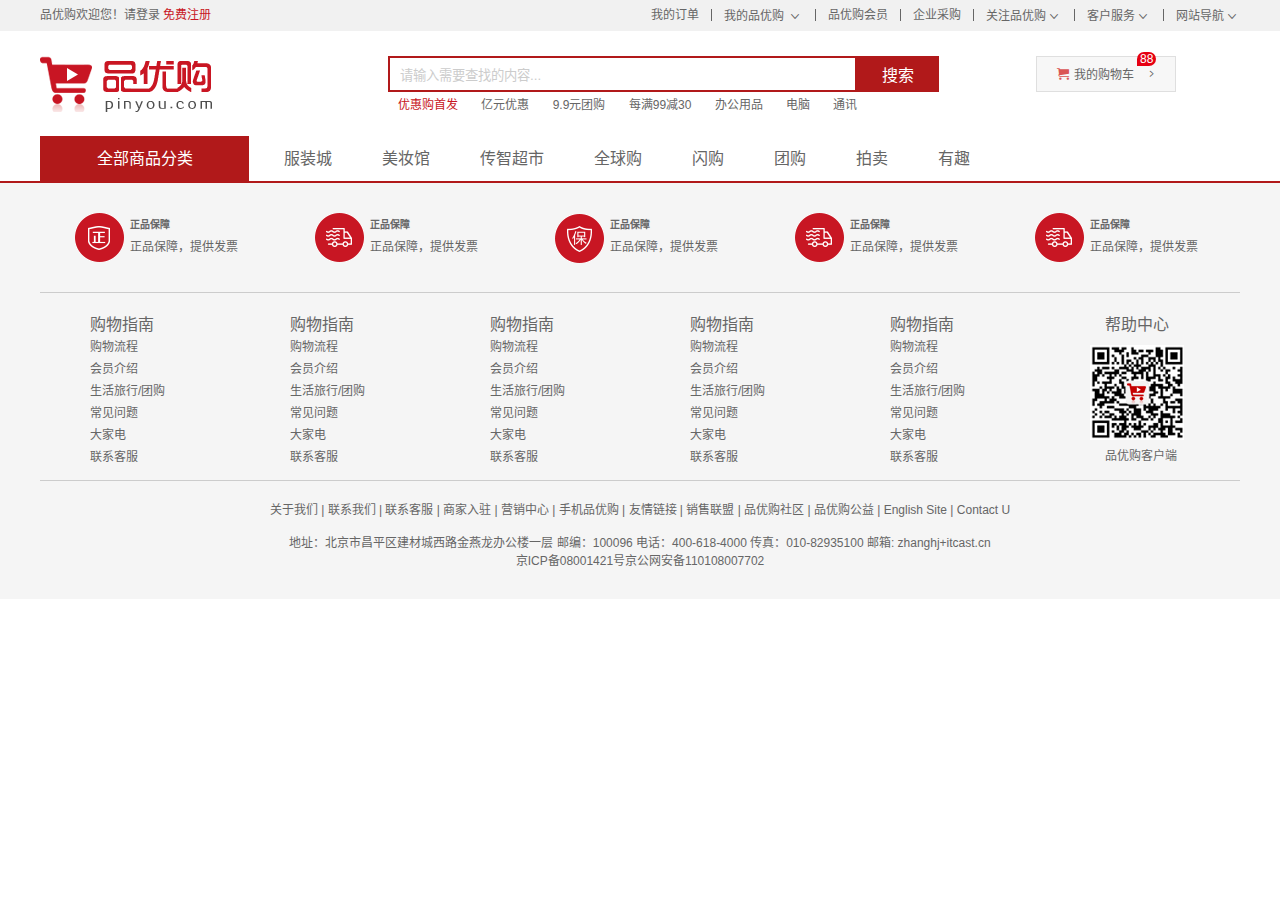
==== detail.html @ 6364e72f "添加页面中的跳转" ====
<!DOCTYPE html>
<html lang="zh-CN">
<head>
    <meta charset="utf-8">
    <title>手机详情</title>
    <meta name="description" content="品优购JD.COM-专业的综合网上购物商城,销售家电、数码通讯、电脑、家居百货、服装服饰、母婴、图书、食品等数万个品牌优质商品.便捷、诚信的服务，为您提供愉悦的网上购物体验!" />
    <meta name="Keywords" content="网上购物,网上商城,手机,笔记本,电脑,MP3,CD,VCD,DV,相机,数码,配件,手表,存储卡,品优购" />
    <!-- 引入facicon.ico网页图标 -->
    <link rel="shortcut icon" href="favicon.ico"  type="image/x-icon"/>
    <!-- 引入css 初始化的css 文件 -->
    <link rel="stylesheet" type="text/css" href="css/base.css">
    <!-- 引入公共样式的css文件 -->
    <link rel="stylesheet" type="text/css" href="css/common.css">

</head>
<body>
    <!-- 顶部快捷导航栏 开始-->
    <div class="shortcut">
        <div class="w">
            <div class="fl">
                <ul>
                    <li>品优购欢迎您！</li>
                    <li>
                     <a href="#">请登录</a>
                     <a href="#" class="style-red">免费注册</a>
                    </li>
                </ul>
            </div>
            <div class="fr">
                <ur>
                    <li><a href="#">我的订单</a></li>
                    <li class="spacer"></li>
                    <li>
                        <a href="#">我的品优购</a>
                        <i class="icomoon"></i>
                    </li>
                    <li class="spacer"></li>
                    <li><a href="#">品优购会员</a></li>
                    <li class="spacer"></li>
                    <li><a href="#">企业采购</a></li>
                    <li class="spacer"></li>
                    <li><a href="#">关注品优购</a><i class="icomoon"></i></li>
                    <li class="spacer"></li>
                    <li><a href="#">客户服务</a><i class="icomoon"></i></li>
                    <li class="spacer"></li>
                    <li><a href="#">网站导航</a><i class="icomoon"></i></li>
                </ur>
            </div>
        </div>
    </div>
    <!-- 顶部快捷导航栏 结束-->
    <!-- header 制作 -->
    <div class="header w">
        <!-- logo -->
        <div class="logo">
            <h1><a href="index.html" title="品优购">品优购</a></h1>
        </div>
        <!-- search -->
        <div class="search">
            <input type="txt" class="text" value="请输入需要查找的内容... ">
            <button class="btn">搜索</button>
        </div>
        <!-- hotwrods  热词 -->
        <div class="hotwrods">
            <a href="#" class="style-red">优惠购首发</a>
            <a href="#">亿元优惠</a>
            <a href="#">9.9元团购</a>
            <a href="#">每满99减30</a>
            <a href="#">办公用品</a>
            <a href="#">电脑</a>
            <a href="#">通讯</a>
        </div>
        <!-- shopcar -->
        <div class="shopcar">
            <i class="car"></i>我的购物车 <i class="arrow"></i>
            <i class="count">88</i>
        </div>
    </div>
    <!-- header 结束 -->
    <!-- nav start -->
    <div class="nav">
        <div class="w">
            <div class="dorpdown fl">
                <div class="dt"> 全部商品分类 </div>
                <div class="dd" style="display: none;">
                <ul>
                        <li class="menu_item"><a href="#">家用电器</a>  <i>  </i>  </li>
                        <li class="menu_item">
                            <a href="#">手机 、</a>
                            <a href="#">数码 、</a>
                            <a href="#">通信</a>
                            <i>  </i>
                        </li>
                        <li class="menu_item"><a href="#">电脑、办公</a>  <i>  </i>  </li>
                        <li class="menu_item"><a href="#">家居、家具、家装、厨具</a>  <i>  </i>  </li>
                        <li class="menu_item"><a href="#">男装、女装、童装、内衣</a>  <i>  </i>  </li>
                        <li class="menu_item"><a href="#">个户化妆、清洁用品、宠物</a>  <i>  </i>  </li>
                        <li class="menu_item"><a href="#">鞋靴、箱包、珠宝、奢侈品</a>  <i>  </i>  </li>
                        <li class="menu_item"><a href="#">运动户外、钟表</a>  <i>  </i>  </li>
                        <li class="menu_item"><a href="#">汽车、汽车用品</a>  <i>  </i>  </li>
                        <li class="menu_item"><a href="#">母婴、玩具乐器</a>  <i>  </i>  </li>
                        <li class="menu_item"><a href="#">食品、酒类、生鲜、特产</a>  <i>  </i>  </li>
                        <li class="menu_item"><a href="#">医药保健</a>  <i>  </i>  </li>
                        <li class="menu_item"><a href="#">图书、音像、电子书</a>  <i> </i>  </li>
                        <li class="menu_item"><a href="#">彩票、旅行、充值、票务</a>  <i> </i>  </li>
                        <li class="menu_item"><a href="#">理财、众筹、白条、保险</a>  <i>  </i>  </li>
                    </ul>
                </div>
            </div>
            <!-- 右侧导航 -->
            <div class="navitems fl">
                <ul>
                    <li><a href="#">服装城</a></li>
                    <li><a href="#">美妆馆</a></li>
                    <li><a href="#">传智超市</a></li>
                    <li><a href="#">全球购</a></li>
                    <li><a href="#">闪购</a></li>
                    <li><a href="#">团购</a></li>
                    <li><a href="#">拍卖</a></li>
                    <li><a href="#">有趣</a></li>
                </ul>
            </div>
        </div>
    </div>
    <!-- nav end -->


    <!-- footer start -->
    <div class="footer">
        <div class="w">
            <!-- mod_service -->
            <div class="mod_service">
                <ul>
                    <li>
                        <i class="mod-service-icon mod_service_zheng"></i>
                        <div class="mod_service_tit">
                            <h5>正品保障</h5>
                            <p>正品保障，提供发票</p>
                        </div>
                    </li>
                    <li>
                        <i class="mod-service-icon mod_service_kuai"></i>
                        <div class="mod_service_tit">
                            <h5>正品保障</h5>
                            <p>正品保障，提供发票</p>
                        </div>
                    </li>

                    <li>
                        <i class="mod-service-icon mod_service_bao"></i>
                        <div class="mod_service_tit">
                            <h5>正品保障</h5>
                            <p>正品保障，提供发票</p>
                        </div>
                    </li>

                    <li>
                        <i class="mod-service-icon mod_service_kuai"></i>
                        <div class="mod_service_tit">
                            <h5>正品保障</h5>
                            <p>正品保障，提供发票</p>
                        </div>
                    </li>

                    <li>
                        <i class="mod-service-icon mod_service_kuai"></i>
                        <div class="mod_service_tit">
                            <h5>正品保障</h5>
                            <p>正品保障，提供发票</p>
                        </div>
                    </li>
                </ul>
            </div>

            <!-- mod_help -->
            <div class="mod_help">
                    <dl class="mod_help_item">
                        <dt>购物指南</dt>
                        <dd> <a href="#">购物流程 </a></dd>
                        <dd> <a href="#">会员介绍 </a></dd>
                        <dd> <a href="#">生活旅行/团购 </a></dd>
                        <dd> <a href="#">常见问题 </a></dd>
                        <dd> <a href="#">大家电 </a></dd>
                        <dd> <a href="#">联系客服 </a></dd>
                    </dl>
                    <dl class="mod_help_item">
                        <dt>购物指南</dt>
                        <dd> <a href="#">购物流程 </a></dd>
                        <dd> <a href="#">会员介绍 </a></dd>
                        <dd> <a href="#">生活旅行/团购 </a></dd>
                        <dd> <a href="#">常见问题 </a></dd>
                        <dd> <a href="#">大家电 </a></dd>
                        <dd> <a href="#">联系客服 </a></dd>
                    </dl>
                    <dl class="mod_help_item">
                        <dt>购物指南</dt>
                        <dd> <a href="#">购物流程 </a></dd>
                        <dd> <a href="#">会员介绍 </a></dd>
                        <dd> <a href="#">生活旅行/团购 </a></dd>
                        <dd> <a href="#">常见问题 </a></dd>
                        <dd> <a href="#">大家电 </a></dd>
                        <dd> <a href="#">联系客服 </a></dd>
                    </dl>
                    <dl class="mod_help_item">
                        <dt>购物指南</dt>
                        <dd> <a href="#">购物流程 </a></dd>
                        <dd> <a href="#">会员介绍 </a></dd>
                        <dd> <a href="#">生活旅行/团购 </a></dd>
                        <dd> <a href="#">常见问题 </a></dd>
                        <dd> <a href="#">大家电 </a></dd>
                        <dd> <a href="#">联系客服 </a></dd>
                    </dl>
                    <dl class="mod_help_item">
                        <dt>购物指南</dt>
                        <dd> <a href="#">购物流程 </a></dd>
                        <dd> <a href="#">会员介绍 </a></dd>
                        <dd> <a href="#">生活旅行/团购 </a></dd>
                        <dd> <a href="#">常见问题 </a></dd>
                        <dd> <a href="#">大家电 </a></dd>
                        <dd> <a href="#">联系客服 </a></dd>
                    </dl>
                    <dl class="mod_help_item mod_help_app">
                        <dt>帮助中心</dt>
                        <dd>
                            <img src="upload/erweima.png" alt="">
                            <p>品优购客户端</p>
                        </dd>
                    </dl>
            </div>

             <!-- mod_copyright  -->
             <div class="mod_copyright">
                <p class="mod_copyright_links">
                    关于我们  |  联系我们  |  联系客服  |  商家入驻  |  营销中心  |  手机品优购  |  友情链接  |  销售联盟  |  品优购社区  |  品优购公益  |  English Site  |  Contact U
                </p>
                <p class="mod_copyright_info">
                    地址：北京市昌平区建材城西路金燕龙办公楼一层 邮编：100096 电话：400-618-4000 传真：010-82935100 邮箱: zhanghj+itcast.cn  <br>
            京ICP备08001421号京公网安备110108007702
                </p>
             </div>
        </div>
     </div>
    <!-- footer end -->

</body>
</html>
---- css/base.css ----
﻿/*清除元素默认的内外边距  */
* {
    margin: 0;
    padding: 0
}
/*让所有斜体 不倾斜*/
em,
i {
    font-style: normal;
}
/*去掉列表前面的小点*/
li {
    list-style: none;
}
/*图片没有边框   去掉图片底侧的空白缝隙*/
img {
    border: 0;  /*ie6*/
    vertical-align: middle;
}
/*让button 按钮 变成小手*/
button {
    cursor: pointer;
}
/*取消链接的下划线*/
a {
    color: #666;
    text-decoration: none;
}

a:hover {
    color: #e33333;
}

button,
input {
    font-family: 'Microsoft YaHei', 'Heiti SC', tahoma, arial, 'Hiragino Sans GB', \\5B8B\4F53, sans-serif;
    /*取消轮廓线 蓝色的*/
    outline: none;
}

body {
    background-color: #fff;
    font: 12px/1.5 'Microsoft YaHei', 'Heiti SC', tahoma, arial, 'Hiragino Sans GB', \\5B8B\4F53, sans-serif;
    color: #666
}

.hide,
.none {
    display: none;
}
/*清除浮动*/
.clearfix:after {
    visibility: hidden;
    clear: both;
    display: block;
    content: ".";
    height: 0
}

.clearfix {
    *zoom: 1
}
---- css/common.css ----
/*公共样式*/
.fl {
	float: left;
}
.fr {
	float: right;
}

.style-red {
	color: #c81623;
}
.spacer {
	width: 1px;
	height: 12px;
	background-color: #666;
	margin: 9px 12px 0 ;
}

@font-face {
        /*1.这个字体名称需要注意 icomoon*/
        font-family: 'icomoon';
        src:  url('../fonts/icomoon.eot?7kkyc2');
        src:  url('../fonts/icomoon.eot?7kkyc2#iefix') format('embedded-opentype'),
        url('../fonts/icomoon.ttf?7kkyc2') format('truetype'),
        url('../fonts/icomoon.woff?7kkyc2') format('woff'),
        url('../fonts/icomoon.svg?7kkyc2#icomoon') format('svg');
      font-weight: normal;
      font-style: normal;
}
.fr .icomoon {
	font-family: 'icomoon';
	font-size: 16px;
	line-height: 26px;
}

/*版心*/
.w {
	width: 1200px;
	margin: 0 auto;
}

/*顶部快捷导航*/
.shortcut {
	height: 31px;
	background-color: #f1f1f1;
	line-height: 31px;
}
.shortcut li {
	float: left;
}

.header {
	position: relative;
	height: 105px;
}
.logo {
	position: absolute;
	top: 25px;
	left: 0;
	width: 175px;
	height: 56px;
}
.logo a {
	display: block;
	width: 175px;
	height: 56px;
	background: url(../img/logo.png) no-repeat;
	/*隐藏a里面的文字*/
	overflow: hidden;
	text-indent: -999px;
	/*font-size: 0;  还有一种隐藏的方法 设置为0*/
}
.search {
	position: absolute;
	top: 25px;
	left: 348px;
}
.text {
	float: left;
	width: 455px;
	height: 32px;
	border: 2px solid #b1191a;
	padding-left: 10px;
	color: #ccc;
}
.btn {
	float: left;
	width: 82px;
	height: 36px;
	background-color: #b1191a;
	border: 0;  /*搜索框外边框隐藏*/
	font-size: 16px;
	color: #fff;
}
.hotwrods {
	position: absolute;
	top: 65px;
	left: 348px;
}
.hotwrods a {
	margin: 0 10px;
}
.shopcar {
	position: absolute;
	top: 25px;
	right: 64px;
	width: 138px;
	height: 34px;
	border: 1px solid #dfdfdf;
	background-color: #f7f7f7;
	line-height: 34px;
	text-align: center;
}
.car {
	font-family: 'icomoon';
	color: #da5555;
	margin-right: 5px;
}
.arrow{
	font-family: 'icomoon';
	margin-left: 5px;
}
.count {
	position: absolute;
	top: -5px;
	/*应该是左侧对齐，数字才能往右撑开  righ： 18px；*/
	left: 100px;
	background-color: #e60012;
	height: 14px;
	padding: 0 3px;
	line-height: 14px;
	color: #fff;
	/*border-radius: 左上角 右上角 右下角 左下角； */
	border-radius: 7px 7px 7px 0;
}
/*nav start*/
.nav {
	height: 45px;
	border-bottom: 2px solid #b1191a;
}
.dorpdown {
	width: 209px;
	height: 45px;
}
.dorpdown .dt {
	height: 100%;
	width: 100%;
	background-color: #b1191a;
	font-size: 16px;
	color: #fff;
	text-align: center;
	line-height: 45px;
}
.dorpdown .dd {
	height: 465px;
	background-color: #c81623;
	margin-top: 2px;
}
.menu_item {
	height: 31px;
	line-height: 31px;
	margin-left: 1px;
	padding: 0 10px;
	transition: all 0.5s;
}
.menu_item:hover {
	background-color: #fff;
	padding-left: 20px;
}
/*鼠标经过li 里面的 a变颜色*/
.menu_item:hover a {
	color: #c81623;
}
.menu_item a {
	font-size: 14px;
	color: #fff;
}
.menu_item i{
	float: right;
	font-family: 'icomoon';
	font-size: 18px;
	color: #fff;
}
.navitems {
	margin-left: 10px;
}
.navitems li {
	float: left;
}
.navitems li a {
	 display: block;
	 height: 45px;
	 line-height: 45px;
	 padding: 0 25px;
	 font-size: 16px;
}
/*footer 部分*/
.footer {
	height: 386px;
	background-color: #f5f5f5;
	padding-top: 30px;
}
.mod_service {
	height: 79px;
	border-bottom: 1px solid #ccc;
}
.mod_service li {
	float: left;
	width: 240px;
	height: 79px;
}
.mod-service-icon {
	/*浮动的盒子 可以直接给大小的 不需要转换*/
	float: left;
	width: 50px;
	height: 50px;
	margin-left: 35px;
	background: url(../img/icons.png) no-repeat;
}
.mod_service_zheng {
	background-position: -253px -3px;
}
.mod_service_tit {
	float: left;
	margin-left: 5px;
}
.mod_service_tit h5 {
	margin: 5px 0;
}
.mod_service_kuai {
	background-position: -255px -54px;
}
.mod_service_bao {
	background-position: -257px -105px;
}
.mod_help {
	height: 187px;
	border-bottom: 1px solid #ccc;
}
.mod_help_item {
	float: left;
	width: 150px;
	padding: 20px 0 0 50px;
}
.mod_help_item dt {
	height: 25px;
	font-size: 16px;
}
.mod_help_item dd {
	height: 22px;
}
.mod_help_app dt,
.mod_help_app p {
	padding-left: 15px;
}
.mod_help_app img {
	margin: 7px 0;
}
.mod_copyright {
	text-align: center;
}
.mod_copyright_links {
	margin: 20px 0 15px 0;
}
.mod_copyright_info {
	line-height: 18px;
}
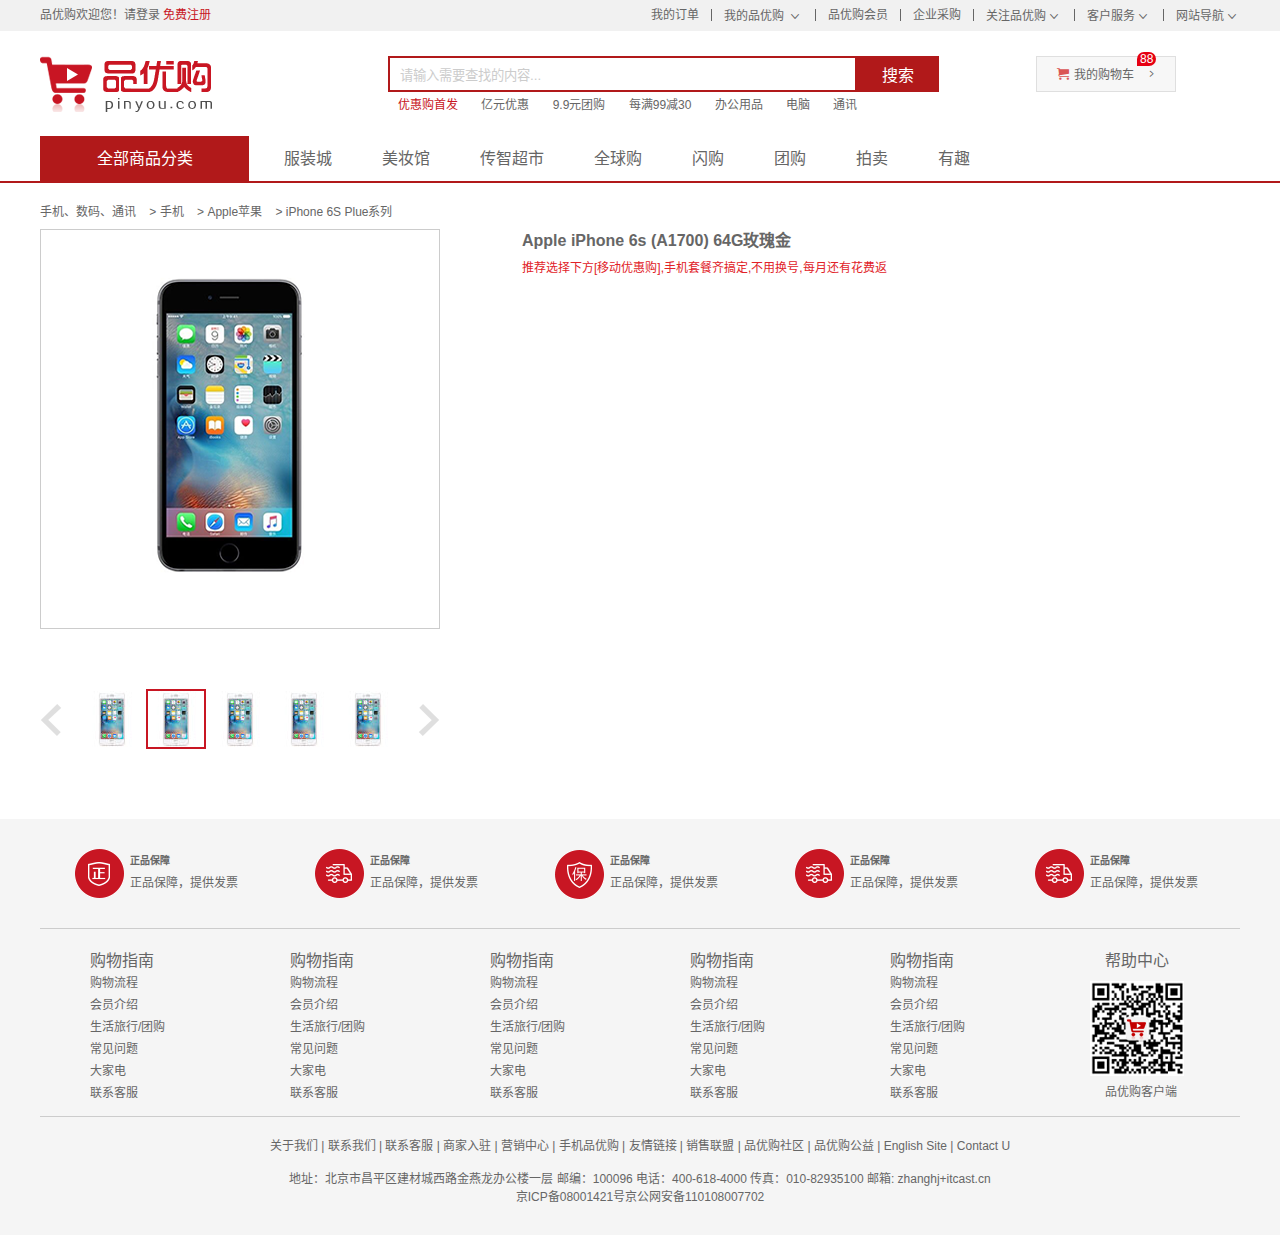
==== commit 4e2bae86: "商品详情页面图片、title和推荐" ====
--- a/detail.html
+++ b/detail.html
@@ -11,6 +11,8 @@
     <link rel="stylesheet" type="text/css" href="css/base.css">
     <!-- 引入公共样式的css文件 -->
     <link rel="stylesheet" type="text/css" href="css/common.css">
+    <!-- 引入详情页的css文件 -->
+    <link rel="stylesheet" type="text/css" href="css/detail.css">
 
 </head>
 <body>
@@ -124,6 +126,51 @@
     </div>
     <!-- nav end -->
 
+    <!-- 详情页内容部分 -->
+    <div class="de_container w">
+        <!-- 面包屑导航 -->
+        <div class="crumb_wrap">
+            <a href="#">手机、数码、通讯</a>
+              > <a href="#">手机</a>
+              > <a href="#">Apple苹果 </a>
+              > <a href="#">iPhone 6S Plue系列</a>
+        </div>
+        <!-- 产品介绍模块 -->
+        <div class="product_intro clearfix">
+            <!-- 预览区域 -->
+            <div class="preview_wrap fl">
+                <div class="preview_img">
+                    <img src="upload/s3.png" alt="">
+                </div>
+                <div class="preview_list">
+                    <a href="#" class="arrow_prev"></a>
+                    <a href="#" class="arrow_next"></a>
+                    <ul class="list_item">
+                        <li>
+                            <img src="upload/pre.jpg" alt="">
+                        </li>
+                        <li class="current">
+                            <img src="upload/pre.jpg" alt="">
+                        </li>
+                        <li>
+                            <img src="upload/pre.jpg" alt="">
+                        </li>
+                        <li>
+                            <img src="upload/pre.jpg" alt="">
+                        </li>
+                        <li>
+                            <img src="upload/pre.jpg" alt="">
+                        </li>
+                    </ul>
+                </div>
+            </div>
+            <!-- 产品详细信息 -->
+            <div class="itemInfo_wrap fr">
+                <div class="sku_name">Apple iPhone 6s (A1700) 64G玫瑰金</div>
+                <div class="news">推荐选择下方[移动优惠购],手机套餐齐搞定,不用换号,每月还有花费返</div>
+            </div>
+        </div>
+    </div>
 
     <!-- footer start -->
     <div class="footer">
--- a/css/detail.css
+++ b/css/detail.css
@@ -0,0 +1,69 @@
+/*详情页的样式*/
+.de_container {
+	margin-top: 20px;
+}
+.crumb_wrap {
+	height: 26px;
+}
+
+.crumb_wrap a {
+	margin-right: 10px;
+}
+.preview_wrap {
+	width: 400px;
+	height: 590px;
+}
+.preview_img {
+	height: 398px;
+	border: 1px solid #ccc;
+}
+.preview_list {
+	position: relative;
+	height: 60px;
+	margin-top: 60px;
+}
+.list_item {
+	width: 320px;
+	height: 60px;
+	margin: 0 auto;
+}
+.list_item li {
+	float: left;
+	width: 56px;
+	height: 56px;
+	border: 2px solid transparent;
+	margin: 0 2px;
+}
+.list_item li.current {
+	border-color: #c81623;
+}
+.arrow_prev,
+.arrow_next {
+	position: absolute;
+	top: 15px;
+	width: 22px;
+	height: 32px;
+}
+.arrow_prev {
+	left: 0;
+	background: url(../img/arrow-prev.png) no-repeat;
+}
+.arrow_next {
+	right:0;
+	background: url(../img/arrow-next.png) no-repeat;
+}
+.itemInfo_wrap {
+	width: 718px;
+}
+.sku_name {
+	height: 30px;
+	font-size: 16px;
+	font-weight: 700;
+}
+.news {
+	color: #e12228;
+	height: 32px;
+}
+
+
+
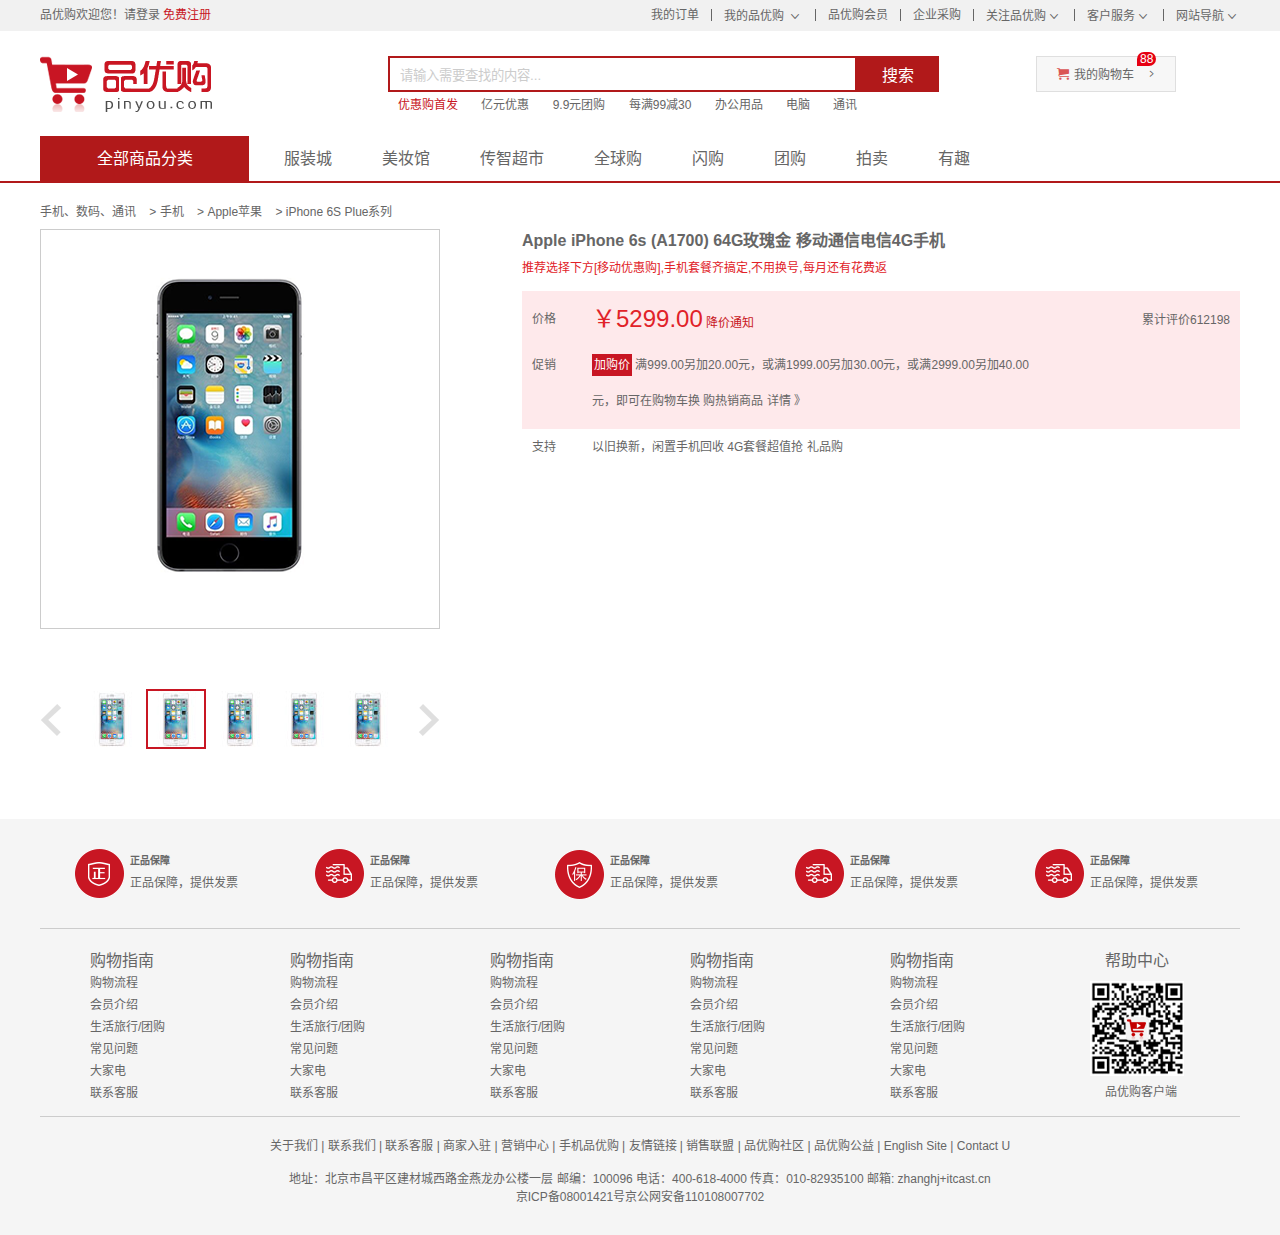
==== commit 3c26d96b: "产品详情信息" ====
--- a/detail.html
+++ b/detail.html
@@ -166,8 +166,31 @@
             </div>
             <!-- 产品详细信息 -->
             <div class="itemInfo_wrap fr">
-                <div class="sku_name">Apple iPhone 6s (A1700) 64G玫瑰金</div>
+                <div class="sku_name">Apple iPhone 6s (A1700) 64G玫瑰金 移动通信电信4G手机</div>
                 <div class="news">推荐选择下方[移动优惠购],手机套餐齐搞定,不用换号,每月还有花费返</div>
+                <div class="summary">
+                    <dl class="summary_price">
+                        <dt>价格</dt>
+                        <dd>
+                        <i class="price">￥5299.00</i>
+                        <a href="#">降价通知</a>
+                        <div class="remark">累计评价612198</div>  
+                        </dd>
+                    </dl>
+                    <!-- 促销 -->
+                    <dl class="summary_promotion">
+                        <dt>促销</dt>
+                        <dd>
+                            <em>加购价</em>
+                        满999.00另加20.00元，或满1999.00另加30.00元，或满2999.00另加40.00元，即可在购物车换 购热销商品 详情 》 
+                        </dd>
+                    </dl>
+                    <dl class="summary_support">
+                        <dt>支持</dt>
+                        <dd>以旧换新，闲置手机回收 4G套餐超值抢 礼品购</dd> 
+                    </dl>
+                </div>
+
             </div>
         </div>
     </div>
--- a/css/detail.css
+++ b/css/detail.css
@@ -64,6 +64,53 @@
 	color: #e12228;
 	height: 32px;
 }
+.summary dl {
+	overflow: hidden;
+}
+.summary dt,
+.summary dd {
+	float: left;
+}
+.summary dt {
+	width: 60px;
+	padding-left: 10px;
+	line-height: 36px;
+}
+.summary_price,
+.summary_promotion {
+	position: relative;
+	padding: 10px 0;
+	background-color: #fee9eb;
+}
+.price {
+	font-size: 24px;
+	color: #e12228;
+}
+.summary_price a {
+	color: #c81623;
+}
+.remark {
+	position: absolute;
+	right: 10px;
+	top: 20px;
+}
+.summary_promotion {
+	padding-top: 0;
+}
+.summary_promotion dd {
+	width: 450px;
+	line-height: 36px;
+}
+.summary_promotion em {
+	display: inline-block;
+	width: 40px;
+	height: 22px;
+	background-color: #c81623;
+	text-align: center;
+	line-height: 22px;
+	color: #fff;
+}
+.summary_support dd {
+	line-height: 36px;
+}
 
-
-
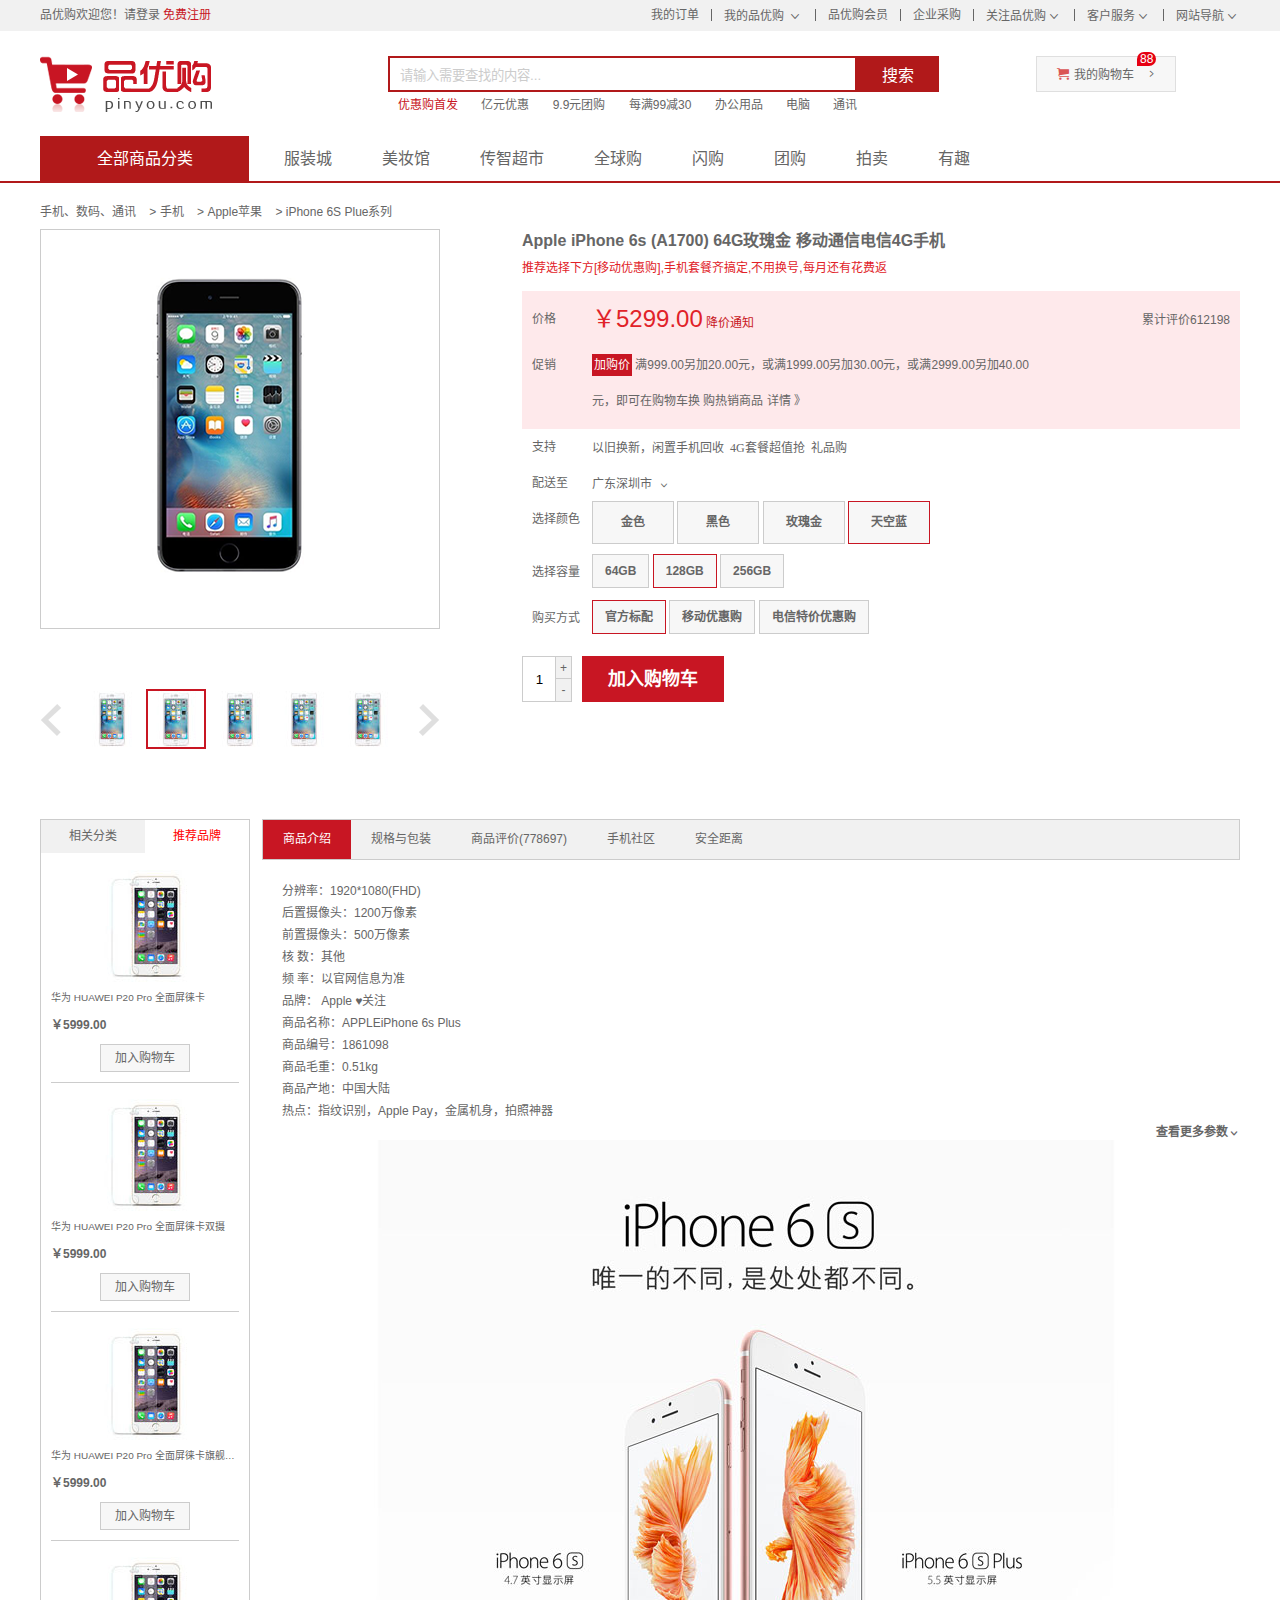
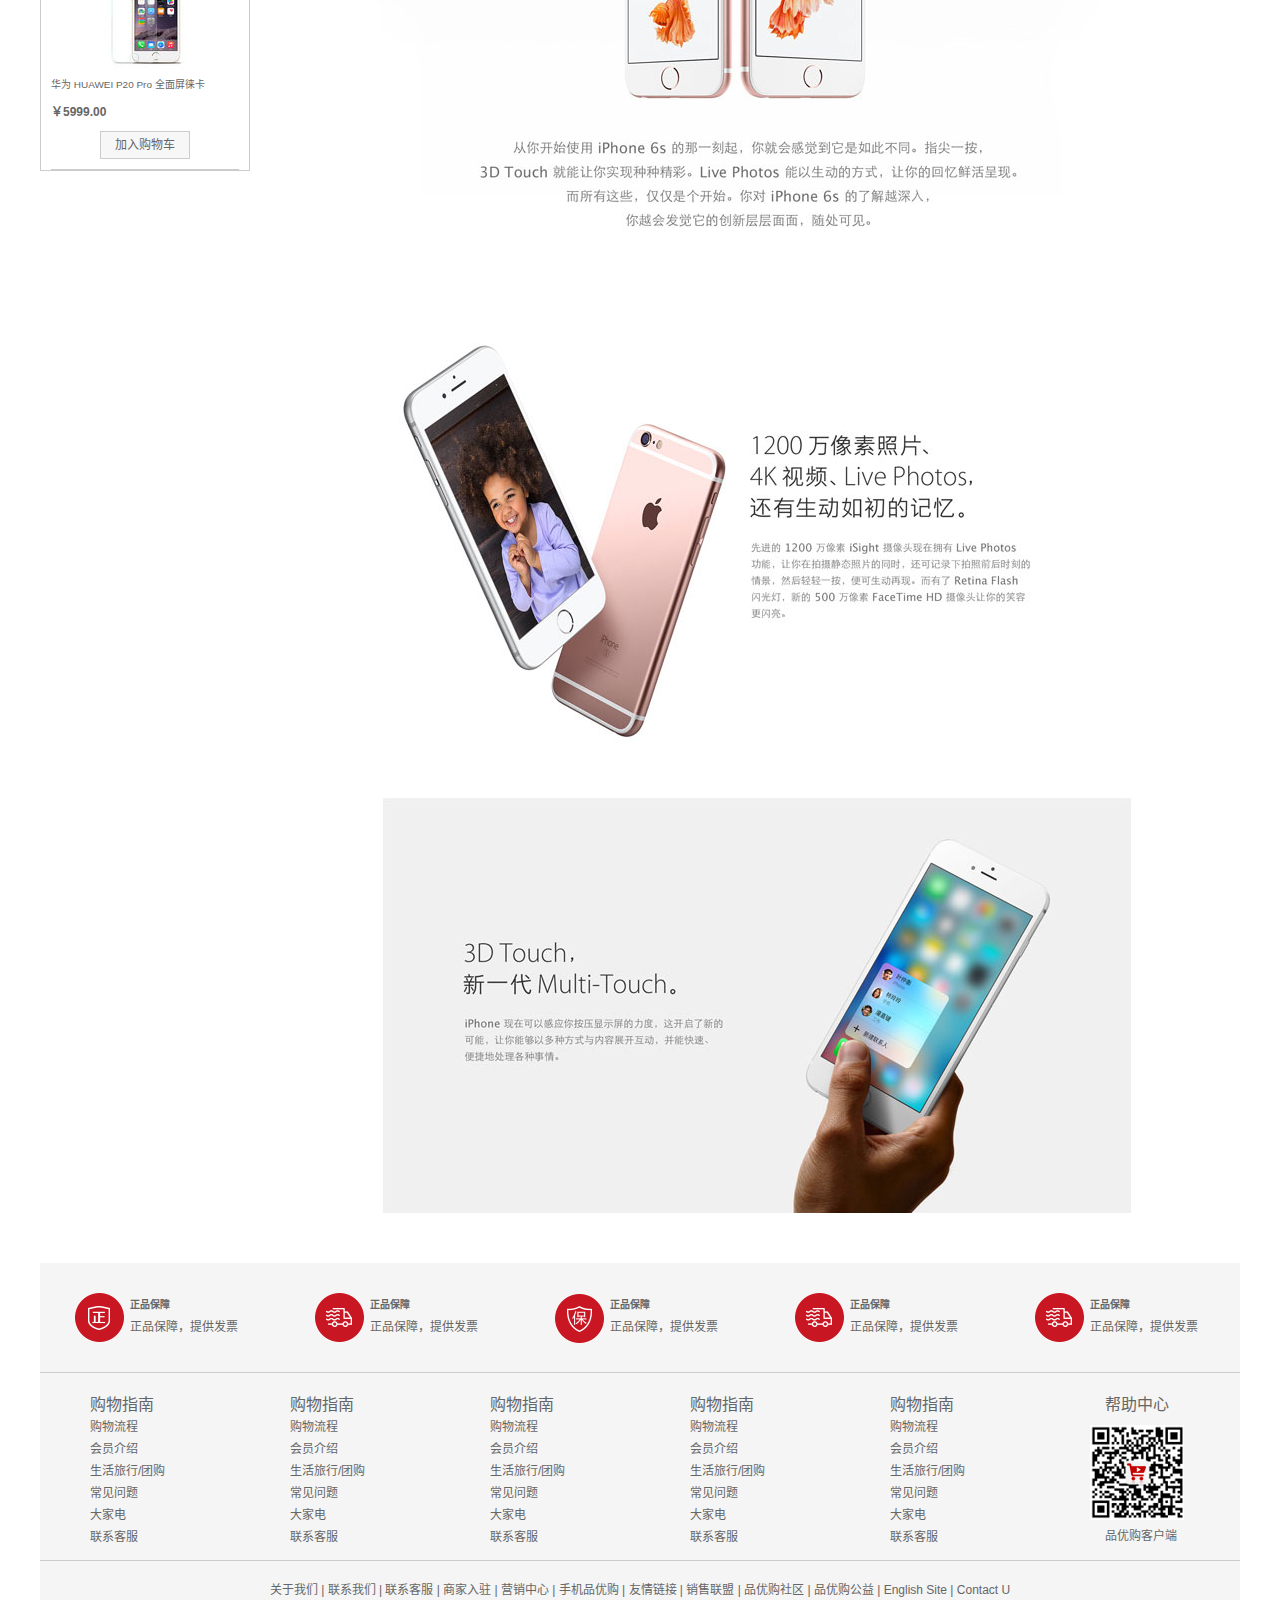
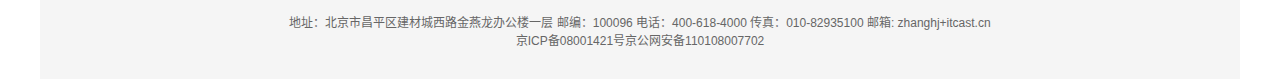
==== commit 12b306c0: "详情页面完成" ====
--- a/detail.html
+++ b/detail.html
@@ -174,23 +174,132 @@
                         <dd>
                         <i class="price">￥5299.00</i>
                         <a href="#">降价通知</a>
-                        <div class="remark">累计评价612198</div>  
+                        <div class="remark">累计评价612198</div>
                         </dd>
                     </dl>
                     <!-- 促销 -->
                     <dl class="summary_promotion">
                         <dt>促销</dt>
-                        <dd>
-                            <em>加购价</em>
-                        满999.00另加20.00元，或满1999.00另加30.00元，或满2999.00另加40.00元，即可在购物车换 购热销商品 详情 》 
-                        </dd>
-                    </dl>
+                            <dd>
+                                <em>加购价</em>
+                            满999.00另加20.00元，或满1999.00另加30.00元，或满2999.00另加40.00元，即可在购物车换 购热销商品 详情 》
+                            </dd>
+                        </dl>
                     <dl class="summary_support">
                         <dt>支持</dt>
-                        <dd>以旧换新，闲置手机回收 4G套餐超值抢 礼品购</dd> 
-                    </dl>
+                        <dd>以旧换新，闲置手机回收 4G套餐超值抢 礼品购</dd>
+                    </dl>
+                    <dl class="summary_stock">
+                        <dt>配送至</dt>
+                        <dd>广东深圳市 </dd>
+                    </dl>
+                    <dl class="choose_color">
+                        <dt>选择颜色</dt>
+                        <dd>
+                            <a href="javascript:;">金色</a>
+                            <a href="javascript:;">黑色</a>
+                            <a href="javascript:;">玫瑰金</a>
+                            <a href="javascript:;" class="current">天空蓝</a>
+                        </dd>
+                    </dl>
+                    <dl class="choose_version">
+                        <dt>选择容量</dt>
+                        <a href="javascript:;">64GB</a>
+                        <a href="javascript:;" class="current">128GB</a>
+                        <a href="javascript:;">256GB</a>
+                    </dl>
+                    <dl class="choose_type">
+                        <dt>购买方式</dt>
+                        <a href="javascript:;" class="current">官方标配</a>
+                        <a href="javascript:;">移动优惠购</a>
+                        <a href="javascript:;">电信特价优惠购</a>
+                    </dl>
+                    <!-- 选择按钮 -->
+                    <div class="choose_btns">
+                        <div class="choose_amount">
+                            <input type="text" value="1">
+                            <a href="javascript:;" class="add">+</a>
+                            <a href="javascript:;" class="reduce">-</a>
+                        </div>
+                    </div>
+                    <div>
+                        <a href="#" class="addshopcar">加入购物车</a>
+                    </div>
                 </div>
-
+            </div>
+    </div>
+
+    <!-- 产品细节模板 product_detail -->
+    <div class="product_detail clearfix">
+        <div class="aside fl">
+            <div class="tab_list">
+                <ul>
+                    <li class="first_tab">相关分类</li>
+                    <li class="second_tab current">推荐品牌</li>
+                </ul>
+            </div>
+            <div class="tab_con">
+                <ul>
+                    <li>
+                        <img src="upload/aside_img.jpg" alt="">
+                        <h5>华为 HUAWEI P20 Pro 全面屏徕卡</h5>
+                        <div class="aside_price">￥5999.00</div>
+                        <a href="#" class="as_addcar">加入购物车</a>
+                    </li>
+                    <li>
+                        <img src="upload/aside_img.jpg" alt="">
+                        <h5>华为 HUAWEI P20 Pro 全面屏徕卡双摄</h5>
+                        <div class="aside_price">￥5999.00</div>
+                        <a href="#" class="as_addcar">加入购物车</a>
+                    </li>
+                    <li>
+                        <img src="upload/aside_img.jpg" alt="">
+                        <h5>华为 HUAWEI P20 Pro 全面屏徕卡旗舰商品对对对</h5>
+                        <div class="aside_price">￥5999.00</div>
+                        <a href="#" class="as_addcar">加入购物车</a>
+                    </li>
+                    <li>
+                        <img src="upload/aside_img.jpg" alt="">
+                        <h5>华为 HUAWEI P20 Pro 全面屏徕卡</h5>
+                        <div class="aside_price">￥5999.00</div>
+                        <a href="#" class="as_addcar">加入购物车</a>
+                    </li>
+                </ul>
+            </div>
+        </div>
+
+        <div class="detail fr">
+            <div class="detail_tab_list">
+                <ul>
+                    <li class="current">商品介绍</li>
+                    <li>规格与包装</li>
+                    <li>商品评价(778697)</li>
+                    <li>手机社区</li>
+                    <li>安全距离</li>
+                </ul>
+            </div>
+            <div class="detail_tab_con">
+                <div class="item">
+                    <ul class="item_info">
+                        <li>分辨率：1920*1080(FHD)</li>
+                        <li>后置摄像头：1200万像素</li>
+                        <li>前置摄像头：500万像素</li>
+                        <li>核      数：其他</li>
+                        <li>频      率：以官网信息为准</li>
+                        <li>品牌： Apple ♥关注</li>
+                        <li>商品名称：APPLEiPhone 6s Plus</li>
+                        <li>商品编号：1861098</li>
+                        <li>商品毛重：0.51kg</li>
+                        <li>商品产地：中国大陆</li>
+                        <li>热点：指纹识别，Apple Pay，金属机身，拍照神器</li>
+                    </ul>
+                    <p>
+                        <a href="#" class="more">查看更多参数</a>
+                    </p>
+                    <img src="upload/detail_img1.jpg" alt="">
+                    <img src="upload/detail_img2.jpg" alt="">
+                    <img src="upload/detail_img3.jpg" alt="">
+                </div>
             </div>
         </div>
     </div>
--- a/css/detail.css
+++ b/css/detail.css
@@ -64,6 +64,10 @@
 	color: #e12228;
 	height: 32px;
 }
+.summary a.current {
+	border: 1px solid #c81623;
+
+}
 .summary dl {
 	overflow: hidden;
 }
@@ -110,7 +114,173 @@
 	line-height: 22px;
 	color: #fff;
 }
-.summary_support dd {
+.summary_support dd,
+.summary_stock dd {
 	line-height: 36px;
-}
-
+	font-family: 'icomoon';
+}
+.choose_color a {
+	display: inline-block;
+	width: 80px;
+	height: 41px;
+	border: 1px solid #ccc;
+	text-align: center;
+	line-height: 41px;
+	background-color: #f7f7f7;
+	font-weight: 700;
+}
+.choose_version {
+	margin:10px 0;
+}
+.choose_version a ,
+.choose_type a {
+	display: inline-block;
+	height: 32px;
+	border: 1px solid #ccc;
+	text-align: center;
+	line-height: 32px;
+	background-color: #f7f7f7;
+	font-weight: 700;
+	padding: 0 12px;
+}
+.choose_btns {
+	margin-top: 20px;
+}
+.choose_amount {
+	position: relative;
+	float: left;
+	width: 50px;
+	height: 46px;
+}
+.choose_amount input {
+	width: 33px;
+	height: 44px;
+	border: 1px solid #ccc;
+	text-align: center;
+}
+.choose_amount a {
+	position: absolute;
+	right: 0;
+	width: 15px;
+	height: 22px;
+	border: 1px solid #ccc;
+	background-color: #f1f1f1;
+	line-height: 22px;
+	text-align: center;
+}
+.add {
+	top:0;
+}
+.reduce {
+	bottom: 0;
+	cursor:not-allowed;
+}
+.addshopcar {
+	float: left;
+    width: 142px;
+    height: 46px;
+    background-color: #c81623;
+    text-align: center;
+    line-height: 46px;
+    font-size: 18px;
+    color: #fff;
+    margin-left: 10px;
+    font-weight: 700;
+}
+.produce_detail {
+	margin-bottom: 50px;
+}
+.aside {
+	width: 208px;
+	border: 1px solid #ccc;
+}
+.tab_list {
+	overflow: hidden;
+	height: 34px;
+}
+.tab_list li{
+	float: left;
+	height: 33px;
+	line-height: 33px;
+	text-align: center;
+	background-color: #f1f1f1;
+}
+.first_tab {
+	width: 104px;
+}
+.second_tab {
+	width: 103px;
+}
+.tab_list .current {
+	background-color: #fff;
+	color: red;
+	border-bottom: 0;
+}
+.tab_con {
+	padding: 0 10px;
+}
+.tab_con li {
+	border-bottom: 1px solid #ccc;
+}
+.tab_con li h5 {
+	/**
+	思路：
+	1.设置inline-block属相
+	2.强制不换行
+	3.固定高度
+	4.隐藏超出部分
+	5.显示“……”
+  */
+	white-space: nowrap; 
+	overflow: hidden;
+	text-overflow: ellipsis;
+	font-weight: 400;
+}
+.aside_price {
+	margin: 10px 0;
+	font-weight: 700;
+}
+.as_addcar {
+	display: block;
+    width: 88px;
+    height: 26px;
+    border: 1px solid #ccc;
+    background-color: #f7f7f7;
+    margin: 10px auto;
+    text-align: center;
+    line-height: 26px;
+}
+.detail {
+	width: 978px;
+}
+.detail_tab_list {
+	height: 39px;
+    border: 1px solid #ccc;
+    background-color: #f1f1f1;
+}
+.detail_tab_list .current {
+	background-color: #c81623;
+    color: #fff;
+}
+.detail_tab_list li {
+	float: left;
+    height: 39px;
+    line-height: 39px;
+    padding: 0 20px;
+    text-align: center;
+    cursor: pointer;
+}
+.item_info {
+	padding: 20px 0 0 20px;
+}
+.item_info li {
+	line-height: 22px;
+}
+.more {
+	float: right;
+    font-weight: 700;
+    font-family: 'icomoon';
+}
+.detail_tab_con {
+	margin-bottom: 50px;
+}